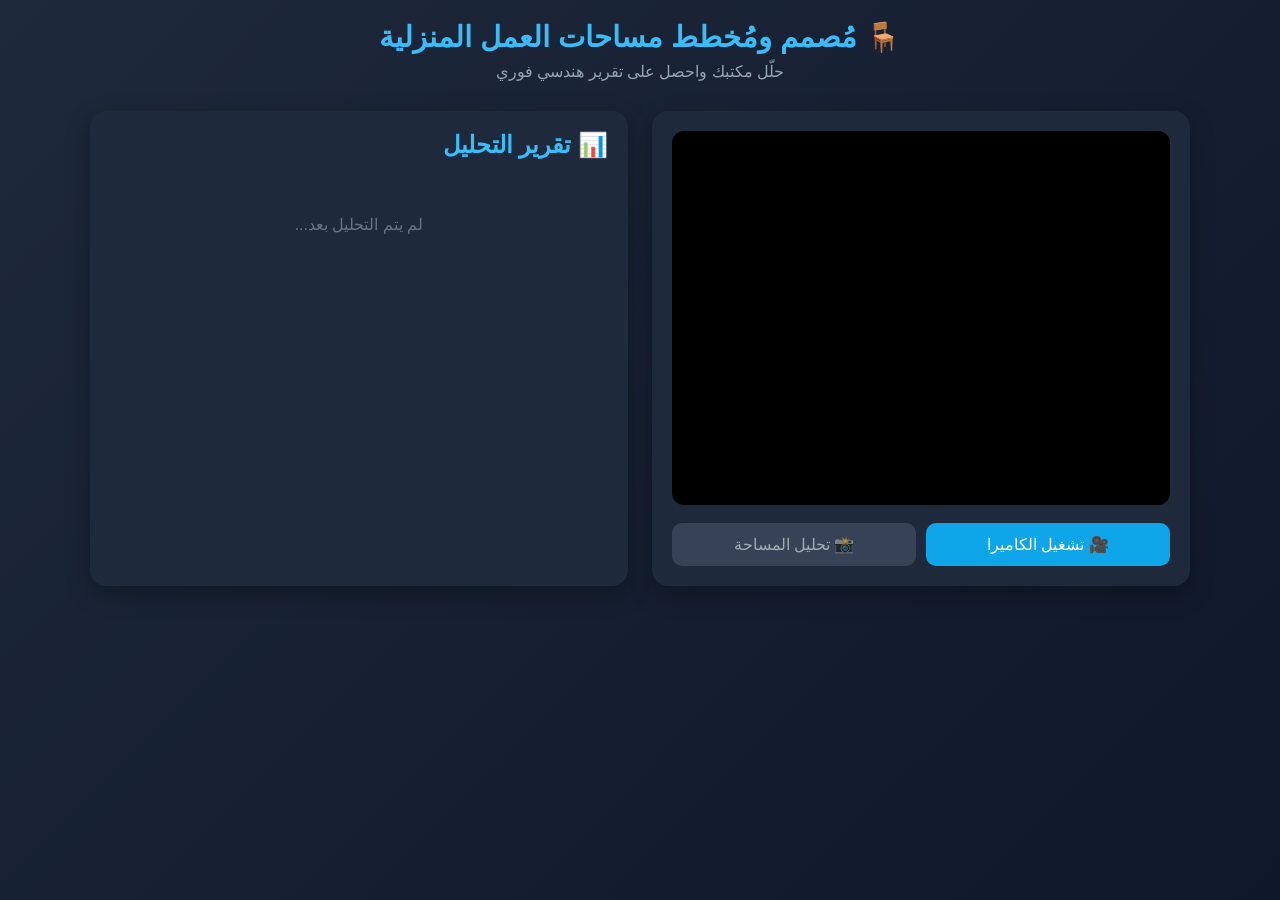
==== index.html @ e568be49 "Add files via upload" ====
<!DOCTYPE html>
<html lang="ar" dir="rtl">
<head>
  <meta charset="UTF-8" />
  <meta name="viewport" content="width=device-width, initial-scale=1.0" />
  <title>مُصمم مساحات العمل المنزلية</title>
  <link rel="stylesheet" href="style.css" />
</head>
<body>
  <header>
    <h1>🪑 مُصمم ومُخطط مساحات العمل المنزلية</h1>
    <p>حلّل مكتبك واحصل على تقرير هندسي فوري</p>
  </header>

  <main>
    <section class="camera-section">
      <video id="video" autoplay playsinline></video>
      <div class="controls">
        <button id="startBtn">🎥 تشغيل الكاميرا</button>
        <button id="captureBtn" disabled>📸 تحليل المساحة</button>
      </div>
      <canvas id="canvas" hidden></canvas>
    </section>

    <section class="report-section" id="report">
      <h2>📊 تقرير التحليل</h2>
      <div class="placeholder">لم يتم التحليل بعد...</div>
    </section>
  </main>

  <script src="script.js"></script>
</body>
</html>
---- style.css ----
* {
  box-sizing: border-box;
  margin: 0;
  padding: 0;
  font-family: "Tajawal", "Segoe UI", sans-serif;
}

body {
  background: linear-gradient(135deg, #1e293b, #0f172a);
  color: #e2e8f0;
  min-height: 100vh;
  padding: 20px;
}

header {
  text-align: center;
  margin-bottom: 30px;
}

header h1 {
  font-size: 1.8rem;
  color: #38bdf8;
  margin-bottom: 8px;
}

header p {
  color: #94a3b8;
}

main {
  display: grid;
  grid-template-columns: 1fr 1fr;
  gap: 24px;
  max-width: 1100px;
  margin: 0 auto;
}

@media (max-width: 768px) {
  main { grid-template-columns: 1fr; }
}

.camera-section,
.report-section {
  background: #1e293b;
  border-radius: 16px;
  padding: 20px;
  box-shadow: 0 8px 24px rgba(0, 0, 0, 0.3);
}

#video {
  width: 100%;
  border-radius: 12px;
  background: #000;
  aspect-ratio: 4/3;
  object-fit: cover;
}

.controls {
  display: flex;
  gap: 10px;
  margin-top: 14px;
}

button {
  flex: 1;
  padding: 12px;
  border: none;
  border-radius: 10px;
  background: #0ea5e9;
  color: white;
  font-size: 1rem;
  cursor: pointer;
  transition: 0.2s;
}

button:hover:not(:disabled) {
  background: #0284c7;
}

button:disabled {
  background: #475569;
  cursor: not-allowed;
  opacity: 0.6;
}

.report-section h2 {
  margin-bottom: 16px;
  color: #38bdf8;
}

.placeholder {
  color: #64748b;
  text-align: center;
  padding: 40px 0;
}

.metric {
  background: #0f172a;
  border-radius: 10px;
  padding: 14px;
  margin-bottom: 12px;
  border-right: 4px solid #38bdf8;
}

.metric .label {
  font-size: 0.9rem;
  color: #94a3b8;
  margin-bottom: 6px;
}

.metric .value {
  font-size: 1.1rem;
  font-weight: bold;
}

.badge {
  display: inline-block;
  padding: 4px 10px;
  border-radius: 6px;
  font-size: 0.85rem;
  margin-top: 6px;
}

.good { background: #16a34a; color: white; }
.warn { background: #f59e0b; color: white; }
.bad  { background: #dc2626; color: white; }

.tips {
  margin-top: 18px;
  padding-top: 14px;
  border-top: 1px solid #334155;
}

.tips h3 {
  color: #38bdf8;
  margin-bottom: 10px;
}

.tips ul { list-style: none; }
.tips li {
  padding: 6px 0;
  color: #cbd5e1;
}

.product {
  background: #0f172a;
  padding: 10px;
  border-radius: 8px;
  margin-top: 8px;
  display: flex;
  justify-content: space-between;
  align-items: center;
  font-size: 0.9rem;
}

.product span:last-child {
  color: #22c55e;
  font-weight: bold;
}
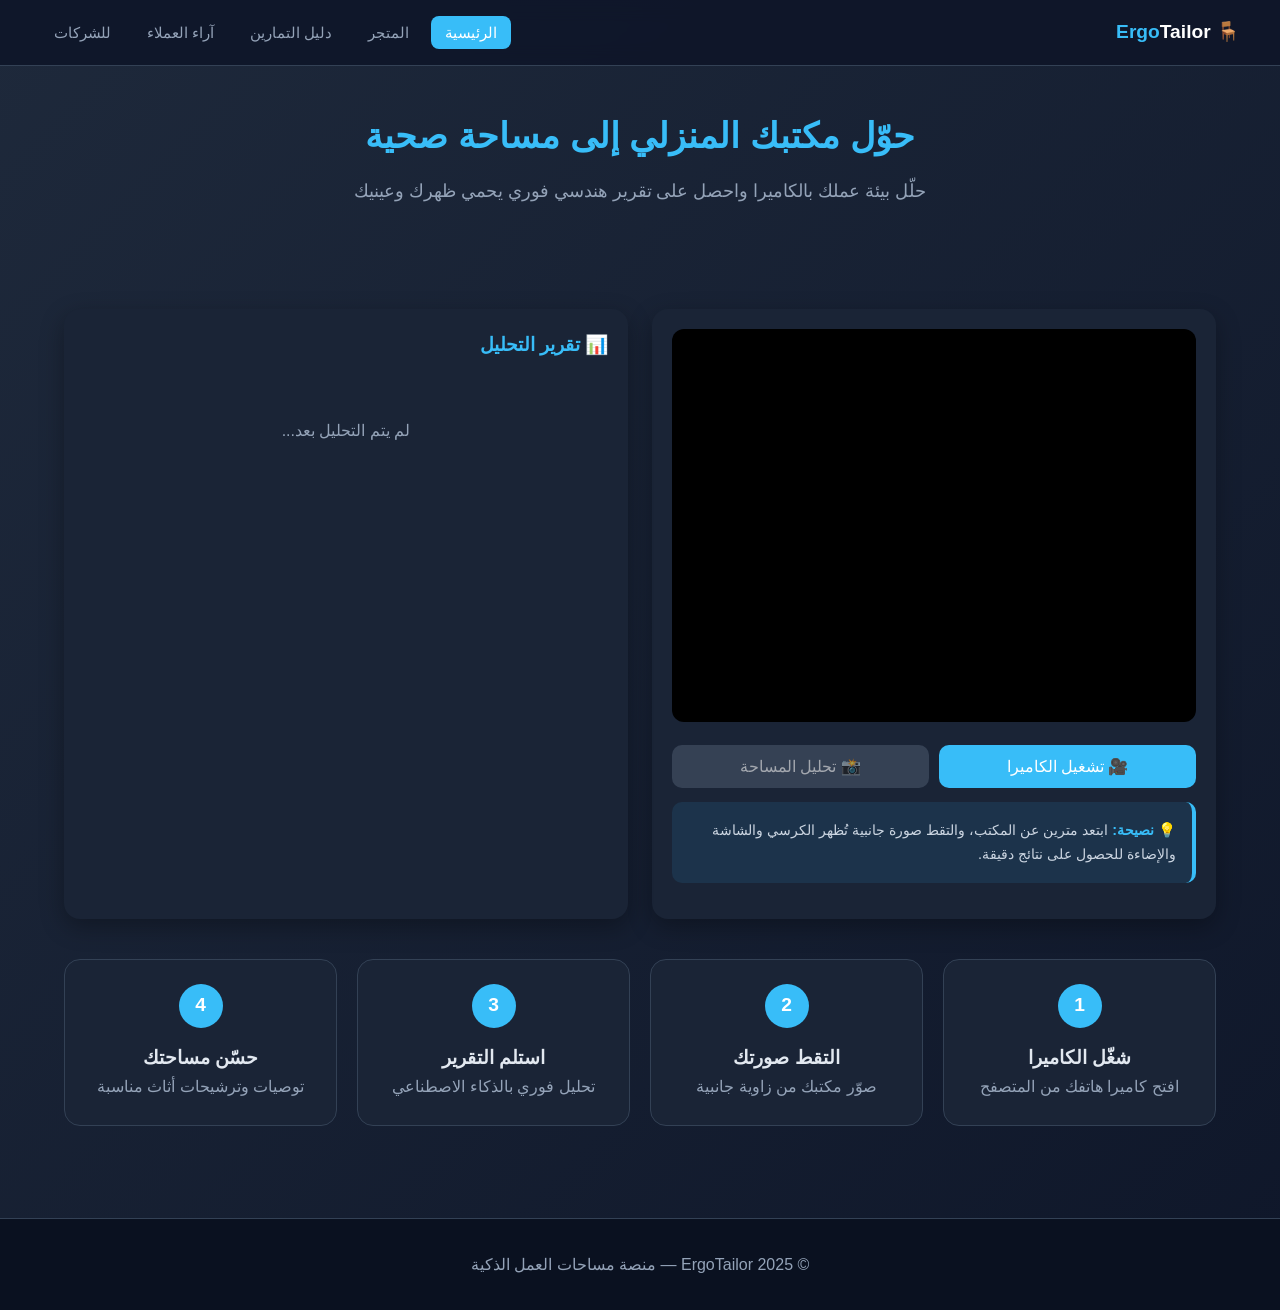
==== commit 6f31aba5: "Update index.html" ====
--- a/index.html
+++ b/index.html
@@ -3,30 +3,76 @@
 <head>
   <meta charset="UTF-8" />
   <meta name="viewport" content="width=device-width, initial-scale=1.0" />
-  <title>مُصمم مساحات العمل المنزلية</title>
+  <title>مُصمم مساحات العمل المنزلية | الرئيسية</title>
   <link rel="stylesheet" href="style.css" />
 </head>
 <body>
-  <header>
-    <h1>🪑 مُصمم ومُخطط مساحات العمل المنزلية</h1>
-    <p>حلّل مكتبك واحصل على تقرير هندسي فوري</p>
-  </header>
+  <nav>
+    <div class="nav-container">
+      <a href="index.html" class="logo">🪑 Ergo<span>Tailor</span></a>
+      <ul class="nav-links">
+        <li><a href="index.html" class="active">الرئيسية</a></li>
+        <li><a href="shop.html">المتجر</a></li>
+        <li><a href="guide.html">دليل التمارين</a></li>
+        <li><a href="testimonials.html">آراء العملاء</a></li>
+        <li><a href="business.html">للشركات</a></li>
+      </ul>
+    </div>
+  </nav>
 
-  <main>
-    <section class="camera-section">
-      <video id="video" autoplay playsinline></video>
-      <div class="controls">
-        <button id="startBtn">🎥 تشغيل الكاميرا</button>
-        <button id="captureBtn" disabled>📸 تحليل المساحة</button>
+  <section class="hero">
+    <h1>حوّل مكتبك المنزلي إلى مساحة صحية</h1>
+    <p>حلّل بيئة عملك بالكاميرا واحصل على تقرير هندسي فوري يحمي ظهرك وعينيك</p>
+  </section>
+
+  <div class="container">
+    <div class="camera-layout">
+      <div class="panel">
+        <video id="video" autoplay playsinline></video>
+        <div class="controls">
+          <button id="startBtn">🎥 تشغيل الكاميرا</button>
+          <button id="captureBtn" disabled>📸 تحليل المساحة</button>
+        </div>
+        <div class="info-box" style="margin-top:14px;font-size:0.9rem">
+          <strong>💡 نصيحة:</strong> ابتعد مترين عن المكتب، والتقط صورة جانبية تُظهر الكرسي والشاشة والإضاءة للحصول على نتائج دقيقة.
+        </div>
       </div>
-      <canvas id="canvas" hidden></canvas>
-    </section>
 
-    <section class="report-section" id="report">
-      <h2>📊 تقرير التحليل</h2>
-      <div class="placeholder">لم يتم التحليل بعد...</div>
-    </section>
-  </main>
+      <div class="panel" id="report">
+        <h3 style="color:var(--primary);margin-bottom:16px">📊 تقرير التحليل</h3>
+        <div style="color:var(--muted);text-align:center;padding:40px 0">
+          لم يتم التحليل بعد...
+        </div>
+      </div>
+    </div>
+
+    <div class="steps">
+      <div class="step">
+        <div class="num">1</div>
+        <h3>شغّل الكاميرا</h3>
+        <p style="color:var(--muted)">افتح كاميرا هاتفك من المتصفح</p>
+      </div>
+      <div class="step">
+        <div class="num">2</div>
+        <h3>التقط صورتك</h3>
+        <p style="color:var(--muted)">صوّر مكتبك من زاوية جانبية</p>
+      </div>
+      <div class="step">
+        <div class="num">3</div>
+        <h3>استلم التقرير</h3>
+        <p style="color:var(--muted)">تحليل فوري بالذكاء الاصطناعي</p>
+      </div>
+      <div class="step">
+        <div class="num">4</div>
+        <h3>حسّن مساحتك</h3>
+        <p style="color:var(--muted)">توصيات وترشيحات أثاث مناسبة</p>
+      </div>
+    </div>
+  </div>
+
+  <footer>
+    <p>© 2025 ErgoTailor — منصة مساحات العمل الذكية</p>
+  </footer>
 
   <script src="script.js"></script>
 </body>
--- a/style.css
+++ b/style.css
@@ -5,43 +5,169 @@
   font-family: "Tajawal", "Segoe UI", sans-serif;
 }
 
+:root {
+  --bg: #0f172a;
+  --bg-2: #1e293b;
+  --card: #1a2436;
+  --primary: #38bdf8;
+  --primary-dark: #0284c7;
+  --text: #e2e8f0;
+  --muted: #94a3b8;
+  --good: #16a34a;
+  --warn: #f59e0b;
+  --bad: #dc2626;
+}
+
 body {
   background: linear-gradient(135deg, #1e293b, #0f172a);
-  color: #e2e8f0;
+  color: var(--text);
   min-height: 100vh;
-  padding: 20px;
-}
-
-header {
+  line-height: 1.7;
+}
+
+/* ===== Navbar ===== */
+nav {
+  background: rgba(15, 23, 42, 0.95);
+  backdrop-filter: blur(10px);
+  padding: 16px 24px;
+  position: sticky;
+  top: 0;
+  z-index: 100;
+  border-bottom: 1px solid #334155;
+}
+
+.nav-container {
+  max-width: 1200px;
+  margin: 0 auto;
+  display: flex;
+  justify-content: space-between;
+  align-items: center;
+  flex-wrap: wrap;
+  gap: 16px;
+}
+
+.logo {
+  font-size: 1.2rem;
+  font-weight: bold;
+  color: var(--primary);
+  text-decoration: none;
+}
+
+.logo span { color: #fff; }
+
+.nav-links {
+  display: flex;
+  gap: 8px;
+  flex-wrap: wrap;
+  list-style: none;
+}
+
+.nav-links a {
+  color: var(--muted);
+  text-decoration: none;
+  padding: 8px 14px;
+  border-radius: 8px;
+  font-size: 0.95rem;
+  transition: 0.2s;
+}
+
+.nav-links a:hover,
+.nav-links a.active {
+  background: var(--primary);
+  color: #fff;
+}
+
+/* ===== Layout ===== */
+.container {
+  max-width: 1200px;
+  margin: 0 auto;
+  padding: 32px 24px;
+}
+
+.hero {
   text-align: center;
+  padding: 40px 20px;
   margin-bottom: 30px;
 }
 
-header h1 {
-  font-size: 1.8rem;
-  color: #38bdf8;
-  margin-bottom: 8px;
-}
-
-header p {
-  color: #94a3b8;
-}
-
-main {
+.hero h1 {
+  font-size: 2.2rem;
+  color: var(--primary);
+  margin-bottom: 12px;
+}
+
+.hero p {
+  color: var(--muted);
+  font-size: 1.1rem;
+  max-width: 700px;
+  margin: 0 auto;
+}
+
+/* ===== Cards Grid ===== */
+.grid {
+  display: grid;
+  grid-template-columns: repeat(auto-fit, minmax(280px, 1fr));
+  gap: 24px;
+}
+
+.card {
+  background: var(--card);
+  border-radius: 16px;
+  padding: 24px;
+  box-shadow: 0 8px 24px rgba(0, 0, 0, 0.3);
+  transition: transform 0.3s, box-shadow 0.3s;
+  border: 1px solid #334155;
+}
+
+.card:hover {
+  transform: translateY(-4px);
+  box-shadow: 0 12px 32px rgba(56, 189, 248, 0.15);
+  border-color: var(--primary);
+}
+
+.card h3 {
+  color: var(--primary);
+  margin-bottom: 12px;
+  font-size: 1.2rem;
+}
+
+.card p { color: var(--muted); margin-bottom: 12px; }
+
+.card .price {
+  color: #22c55e;
+  font-weight: bold;
+  font-size: 1.1rem;
+}
+
+.card .btn {
+  display: inline-block;
+  margin-top: 14px;
+  padding: 10px 20px;
+  background: var(--primary);
+  color: #fff;
+  border-radius: 8px;
+  text-decoration: none;
+  font-size: 0.95rem;
+  transition: 0.2s;
+}
+
+.card .btn:hover { background: var(--primary-dark); }
+
+/* ===== Camera section ===== */
+.camera-layout {
   display: grid;
   grid-template-columns: 1fr 1fr;
   gap: 24px;
-  max-width: 1100px;
-  margin: 0 auto;
 }
 
 @media (max-width: 768px) {
-  main { grid-template-columns: 1fr; }
-}
-
-.camera-section,
-.report-section {
-  background: #1e293b;
+  .camera-layout { grid-template-columns: 1fr; }
+  .nav-container { justify-content: center; }
+  .hero h1 { font-size: 1.6rem; }
+}
+
+.panel {
+  background: var(--card);
   border-radius: 16px;
   padding: 20px;
   box-shadow: 0 8px 24px rgba(0, 0, 0, 0.3);
@@ -59,59 +185,36 @@
   display: flex;
   gap: 10px;
   margin-top: 14px;
+  flex-wrap: wrap;
 }
 
 button {
   flex: 1;
+  min-width: 140px;
   padding: 12px;
   border: none;
   border-radius: 10px;
-  background: #0ea5e9;
+  background: var(--primary);
   color: white;
   font-size: 1rem;
   cursor: pointer;
   transition: 0.2s;
 }
 
-button:hover:not(:disabled) {
-  background: #0284c7;
-}
-
-button:disabled {
-  background: #475569;
-  cursor: not-allowed;
-  opacity: 0.6;
-}
-
-.report-section h2 {
-  margin-bottom: 16px;
-  color: #38bdf8;
-}
-
-.placeholder {
-  color: #64748b;
-  text-align: center;
-  padding: 40px 0;
-}
-
+button:hover:not(:disabled) { background: var(--primary-dark); }
+button:disabled { background: #475569; cursor: not-allowed; opacity: 0.6; }
+
+/* ===== Report ===== */
 .metric {
-  background: #0f172a;
+  background: var(--bg);
   border-radius: 10px;
   padding: 14px;
   margin-bottom: 12px;
-  border-right: 4px solid #38bdf8;
-}
-
-.metric .label {
-  font-size: 0.9rem;
-  color: #94a3b8;
-  margin-bottom: 6px;
-}
-
-.metric .value {
-  font-size: 1.1rem;
-  font-weight: bold;
-}
+  border-right: 4px solid var(--primary);
+}
+
+.metric .label { font-size: 0.9rem; color: var(--muted); margin-bottom: 6px; }
+.metric .value { font-size: 1.1rem; font-weight: bold; }
 
 .badge {
   display: inline-block;
@@ -121,39 +224,135 @@
   margin-top: 6px;
 }
 
-.good { background: #16a34a; color: white; }
-.warn { background: #f59e0b; color: white; }
-.bad  { background: #dc2626; color: white; }
-
-.tips {
-  margin-top: 18px;
-  padding-top: 14px;
+.good { background: var(--good); color: #fff; }
+.warn { background: var(--warn); color: #fff; }
+.bad  { background: var(--bad);  color: #fff; }
+
+.tips { margin-top: 18px; padding-top: 14px; border-top: 1px solid #334155; }
+.tips h3 { color: var(--primary); margin-bottom: 10px; }
+.tips ul { list-style: none; }
+.tips li { padding: 6px 0; color: #cbd5e1; }
+
+/* ===== Steps ===== */
+.steps {
+  display: grid;
+  grid-template-columns: repeat(auto-fit, minmax(220px, 1fr));
+  gap: 20px;
+  margin-top: 40px;
+}
+
+.step {
+  background: var(--card);
+  padding: 24px;
+  border-radius: 16px;
+  text-align: center;
+  border: 1px solid #334155;
+}
+
+.step .num {
+  width: 44px;
+  height: 44px;
+  background: var(--primary);
+  color: #fff;
+  border-radius: 50%;
+  display: flex;
+  align-items: center;
+  justify-content: center;
+  font-size: 1.2rem;
+  font-weight: bold;
+  margin: 0 auto 14px;
+}
+
+/* ===== Testimonials ===== */
+.testimonial {
+  background: var(--card);
+  padding: 24px;
+  border-radius: 16px;
+  border-right: 4px solid var(--primary);
+}
+
+.testimonial .quote {
+  font-style: italic;
+  color: #cbd5e1;
+  margin-bottom: 14px;
+}
+
+.testimonial .author {
+  color: var(--primary);
+  font-weight: bold;
+}
+
+.testimonial .role {
+  color: var(--muted);
+  font-size: 0.9rem;
+}
+
+/* ===== Pricing ===== */
+.pricing-card {
+  background: var(--card);
+  padding: 32px 24px;
+  border-radius: 16px;
+  text-align: center;
+  border: 2px solid #334155;
+  position: relative;
+}
+
+.pricing-card.featured {
+  border-color: var(--primary);
+  transform: scale(1.03);
+}
+
+.pricing-card .plan {
+  color: var(--primary);
+  font-size: 1.3rem;
+  margin-bottom: 12px;
+}
+
+.pricing-card .price-tag {
+  font-size: 2rem;
+  color: #22c55e;
+  font-weight: bold;
+  margin: 14px 0;
+}
+
+.pricing-card ul {
+  list-style: none;
+  text-align: right;
+  margin: 20px 0;
+}
+
+.pricing-card li {
+  padding: 8px 0;
+  color: #cbd5e1;
+  border-bottom: 1px solid #334155;
+}
+
+.pricing-card li::before {
+  content: "✓ ";
+  color: #22c55e;
+  font-weight: bold;
+}
+
+/* ===== Footer ===== */
+footer {
+  background: #0a1120;
+  padding: 32px 24px;
+  text-align: center;
+  color: var(--muted);
+  margin-top: 60px;
   border-top: 1px solid #334155;
 }
 
-.tips h3 {
-  color: #38bdf8;
-  margin-bottom: 10px;
-}
-
-.tips ul { list-style: none; }
-.tips li {
-  padding: 6px 0;
+footer a { color: var(--primary); text-decoration: none; }
+
+/* ===== Alert / Info box ===== */
+.info-box {
+  background: rgba(56, 189, 248, 0.1);
+  border-right: 4px solid var(--primary);
+  padding: 16px;
+  border-radius: 10px;
+  margin: 16px 0;
   color: #cbd5e1;
 }
 
-.product {
-  background: #0f172a;
-  padding: 10px;
-  border-radius: 8px;
-  margin-top: 8px;
-  display: flex;
-  justify-content: space-between;
-  align-items: center;
-  font-size: 0.9rem;
-}
-
-.product span:last-child {
-  color: #22c55e;
-  font-weight: bold;
-}
+.info-box strong { color: var(--primary); }
